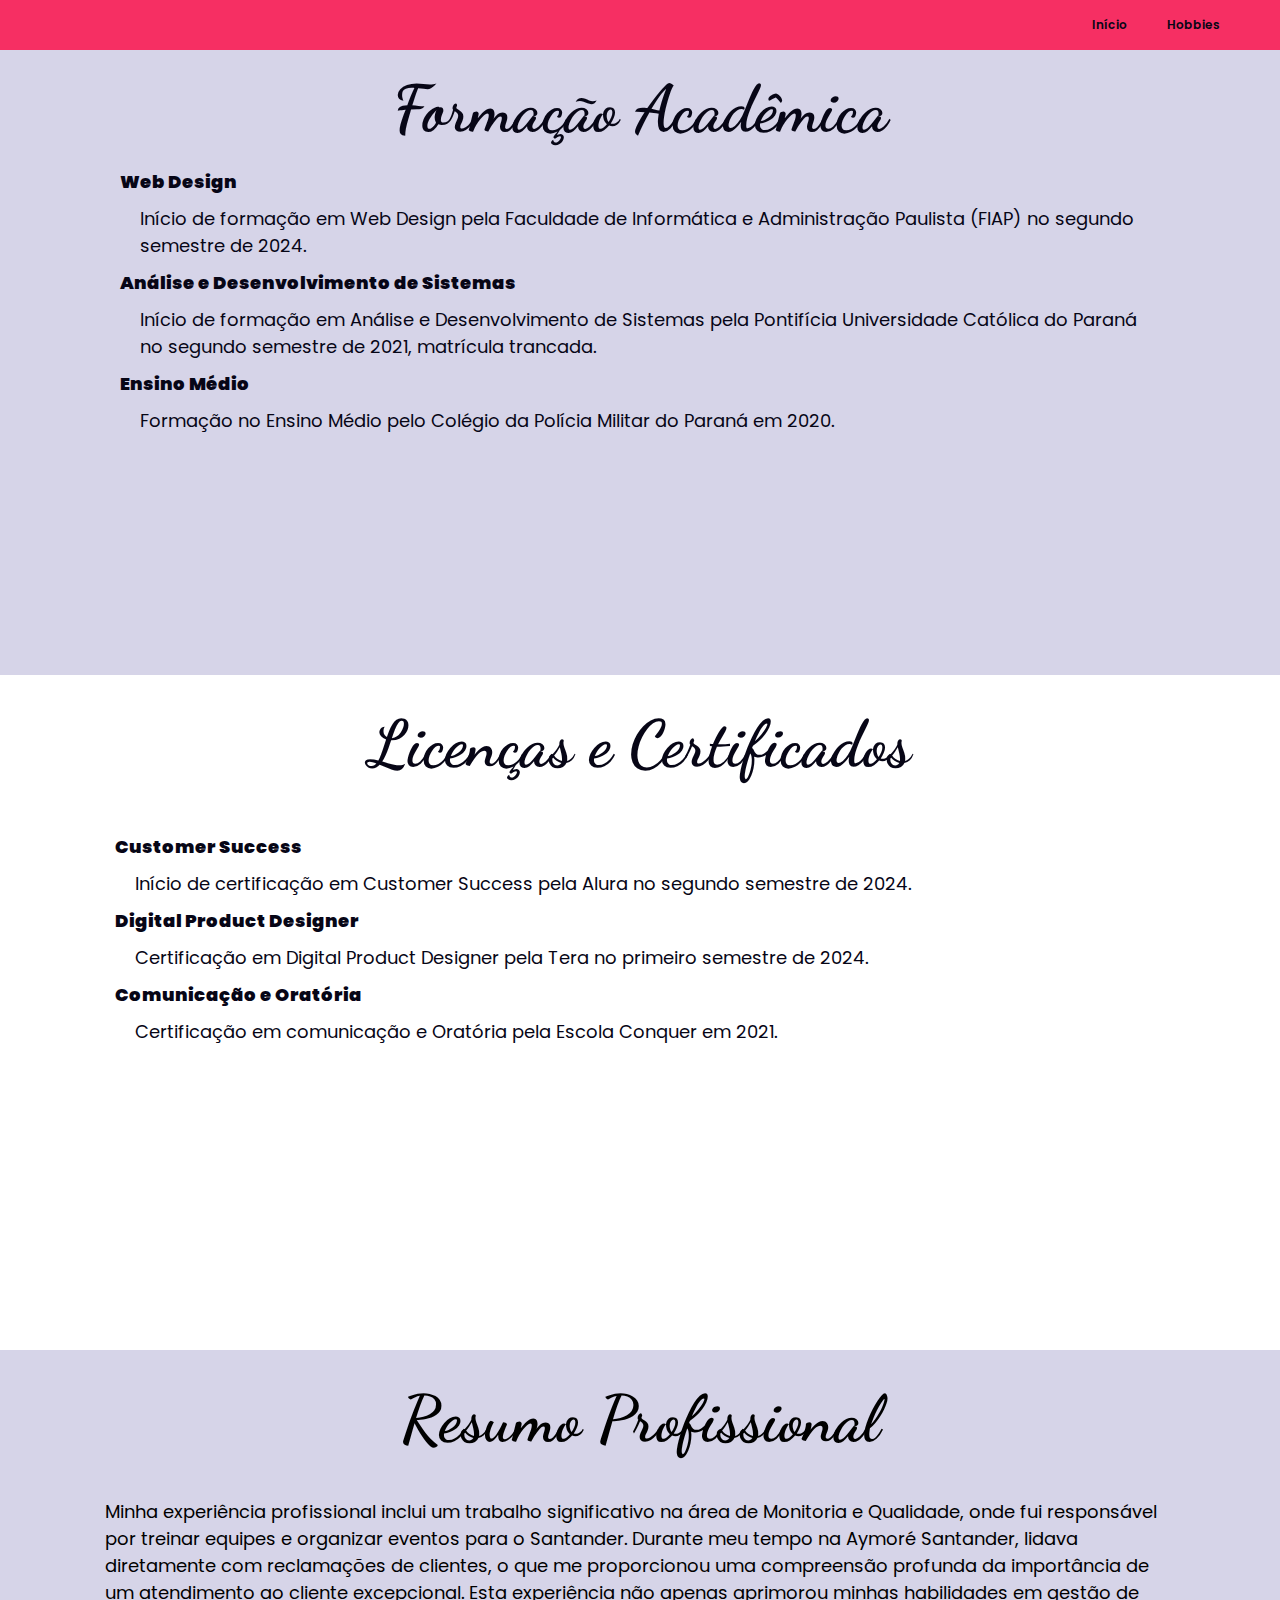
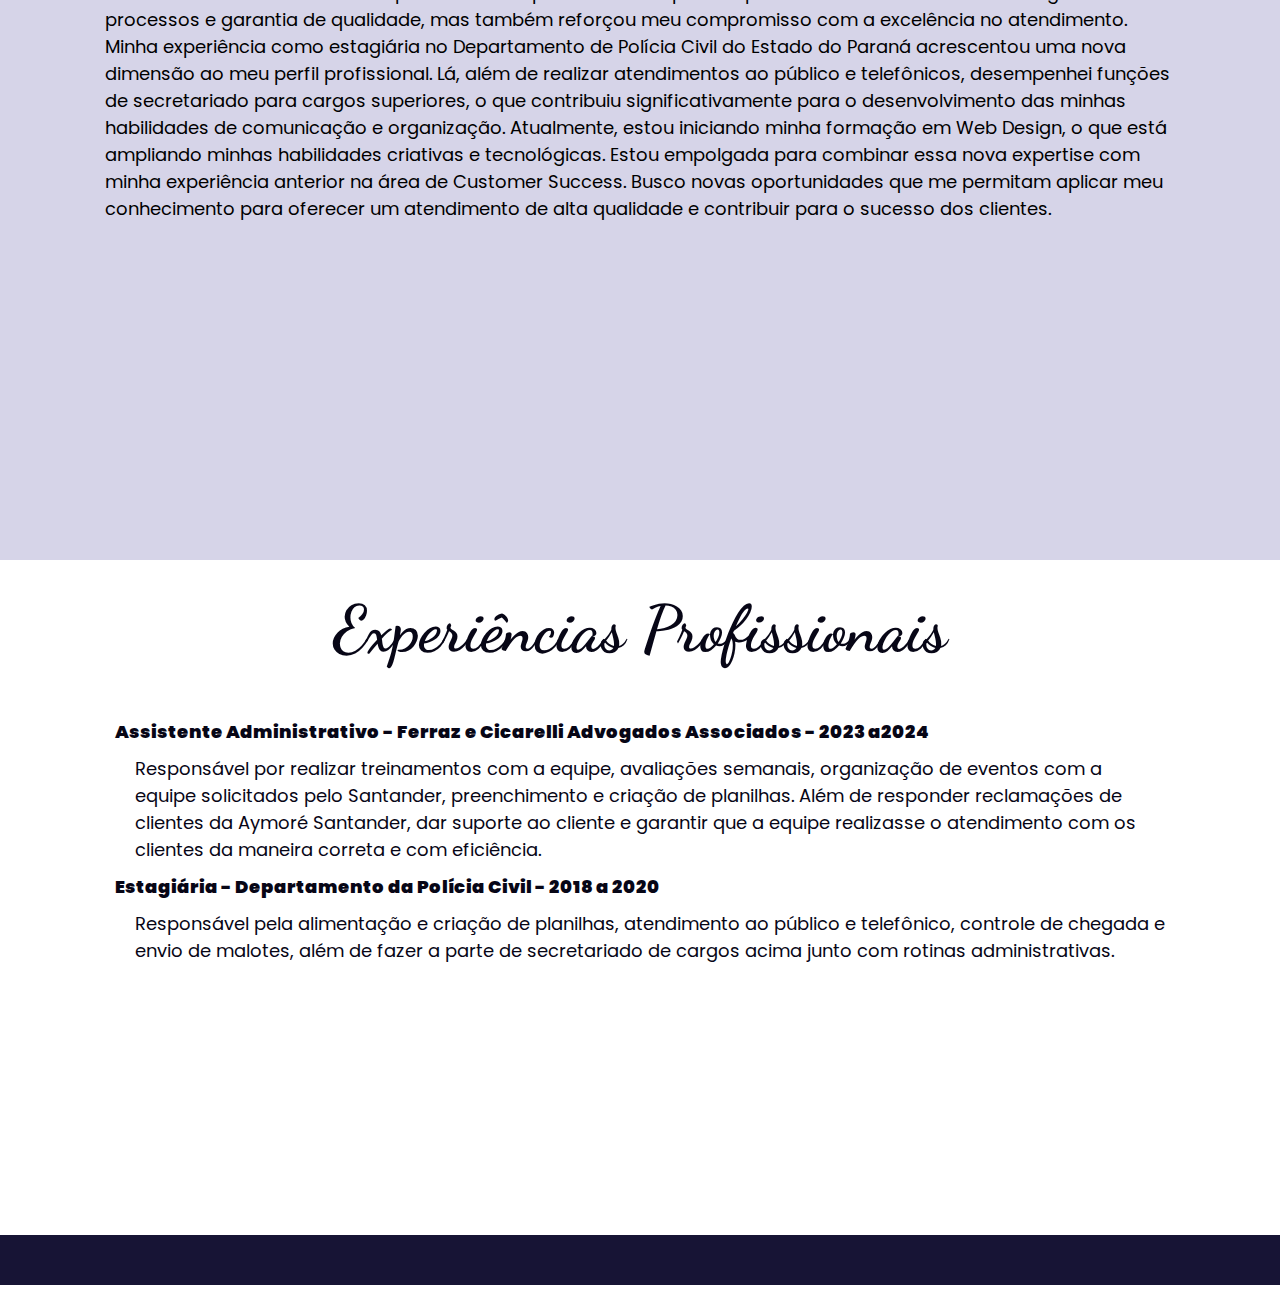
==== assets/Pages/experiências.html @ 2f1df929 "Primeiro commit Projeto Desenvolvimento Web" ====
<!DOCTYPE html>
<html lang="pt-br">
<head>
    <meta charset="UTF-8">
    <meta name="viewport" content="width=device-width, initial-scale=1.0">
    <title>Experiências</title>

    <link rel="stylesheet" href="https://cdnjs.cloudflare.com/ajax/libs/font-awesome/6.6.0/css/all.min.css" integrity="sha512-Kc323vGBEqzTmouAECnVceyQqyqdsSiqLQISBL29aUW4U/M7pSPA/gEUZQqv1cwx4OnYxTxve5UMg5GT6L4JJg==" crossorigin="anonymous" referrerpolicy="no-referrer" />

    <link rel="preconnect" href="https://fonts.googleapis.com">
    <link rel="preconnect" href="https://fonts.gstatic.com" crossorigin>
    <link href="https://fonts.googleapis.com/css2?family=Dancing+Script:wght@400..700&display=swap" rel="stylesheet">

    <link rel="preconnect" href="https://fonts.googleapis.com">
    <link rel="preconnect" href="https://fonts.gstatic.com" crossorigin>
    <link href="https://fonts.googleapis.com/css2?family=Poppins:ital,wght@0,100;0,200;0,300;0,400;0,500;0,600;0,700;0,800;0,900;1,100;1,200;1,300;1,400;1,500;1,600;1,700;1,800;1,900&display=swap" rel="stylesheet">

    <link rel="stylesheet" href="../CSS/experiências.css">

</head>
<body>
    <!-- ínicio do header  -->
    <header class="header">
        <h1>
            <a href="../../index.html"><i class="fa-solid fa-a"></i><i class="fa-solid fa-r"></i></a>
        </h1>

        <nav>
            <ul>
                <li><a href="../../index.html">Início</a></li>
                <li><a href="./hobbies.html">Hobbies</a></li>
            </ul>
        </nav>
    </header>
<!-- fim do header  -->

<!-- início do main  -->
    <main class="main">
        <div class="box1">
            <h1>Formação Acadêmica</h1>
            <dl>
                <dt>Web Design</dt>
                <dd>Início de formação em Web Design pela Faculdade de Informática e Administração Paulista (FIAP) no segundo semestre de 2024.</dd>

                <dt>Análise e Desenvolvimento de Sistemas</dt>
                <dd>Início de formação em Análise e Desenvolvimento de Sistemas pela Pontifícia Universidade Católica do Paraná no segundo semestre de 2021, matrícula trancada.</dd>
                
                <dt>Ensino Médio</dt>
                <dd>Formação no Ensino Médio pelo Colégio da Polícia Militar do Paraná em 2020.</dd>
            </dl>
        </div>
    </main>
<!-- fim do main  -->

<!-- início do article  -->
    <article class="article">
        <div class="box2">
            <h1>Licenças e Certificados</h1>
            <dl>
                <dt>Customer Success</dt>
                <dd>Início de certificação em Customer Success pela Alura no segundo semestre de 2024.</dd>
                
                <dt>Digital Product Designer</dt>
                <dd>Certificação em Digital Product Designer pela Tera no primeiro semestre de 2024.</dd>
                
                <dt>Comunicação e Oratória</dt>
                <dd>Certificação em comunicação e Oratória pela Escola Conquer em 2021.</dd>
            </dl>
        </div>
    </article>
<!-- fim do article  -->

<!-- início da section  -->
    <section class="section">
        <h1>Resumo Profissional</h1>
        <p>Minha experiência profissional inclui um trabalho significativo na área de Monitoria e Qualidade, onde fui responsável por treinar equipes e organizar eventos para o Santander. Durante meu tempo na Aymoré Santander, lidava diretamente com reclamações de clientes, o que me proporcionou uma compreensão profunda da importância de um atendimento ao cliente excepcional. Esta experiência não apenas aprimorou minhas habilidades em gestão de processos e garantia de qualidade, mas também reforçou meu compromisso com a excelência no atendimento.

        Minha experiência como estagiária no Departamento de Polícia Civil do Estado do Paraná acrescentou uma nova dimensão ao meu perfil profissional. Lá, além de realizar atendimentos ao público e telefônicos, desempenhei funções de secretariado para cargos superiores, o que contribuiu significativamente para o desenvolvimento das minhas habilidades de comunicação e organização.
            
        Atualmente, estou iniciando minha formação em Web Design, o que está ampliando minhas habilidades criativas e tecnológicas. Estou empolgada para combinar essa nova expertise com minha experiência anterior na área de Customer Success. Busco novas oportunidades que me permitam aplicar meu conhecimento para oferecer um atendimento de alta qualidade e contribuir para o sucesso dos clientes.</p>
    </section>
<!-- fim da section  -->

<!-- início do article  -->
<article class="article">
    <div class="box2">
        <h1>Experiências Profissionais</h1>
        <dl>
            <dt>Assistente Administrativo - Ferraz e Cicarelli Advogados Associados - 2023 a2024</dt>
            <dd>Responsável por realizar treinamentos com a equipe, avaliações semanais, organização de eventos com a equipe solicitados pelo Santander, preenchimento e criação de planilhas. Além de responder reclamações de clientes da Aymoré Santander, dar suporte ao cliente e garantir que a equipe realizasse o atendimento com os clientes da maneira correta e com eficiência.</dd>
            
            <dt>Estagiária - Departamento da Polícia Civil - 2018 a 2020</dt>
            <dd>Responsável pela alimentação e criação de planilhas, atendimento ao público e telefônico, controle de chegada e envio de malotes, além de fazer a parte de secretariado de cargos acima junto com rotinas administrativas.</dd>
        </dl>
    </div>
</article>
<!-- fim do article  -->

<!-- início do footer  -->
<footer class="footer">
    <h1>
        <a href="../Pages/hobbies.html"><i class="fa-solid fa-chevron-left"></i></a>
    </h1>
    <nav>
        <ul>
            <li><a href="https://www.instagram.com/alinerferr?igsh=MTB2ajNmM253OGowMQ%3D%3D&utm_source=qr" target="_blank"><i class="fa-brands fa-instagram"></i></a></li>
            <li><a href="https://www.linkedin.com/in/aline-rocha-2189471b1" target="_blank"><i class="fa-brands fa-linkedin"></i></a></li>
            <li><a href="tel:41988330864" target="_blank"><i class="fa-brands fa-whatsapp"></i></a></li>
        </ul>
    </nav>
</footer>
<!-- fim do footeer  -->
</body>
</html>
---- assets/CSS/experiências.css ----
* {
    margin: 0;
    padding: 0;
    box-sizing: border-box;
}

:root {
    --bg-color-lightest: RGB(255, 255, 255);
    --bg-color-light: RGB(214, 212, 232);
    --bg-color-mid: RGB(143, 138, 192);
    --bg-color-dark: RGB(23, 20, 53);
    --bg-color-darkest: RGB(7, 6, 22);
    --bg-color-brand: RGB(246, 47, 99);
}

html {
    font-size: 62.5%;
}

body {
    font-family: "Poppins", sans-serif;
}

.header a {
    color: var(--bg-color-darkest);
    text-decoration: none;
}

.header a:hover {
    color: var(--bg-color-lightest);
    transition: .5s;
}

ul {
    list-style: none;
}

.header {
    width: 100%;
    height: 5rem;
    background-color: var(--bg-color-brand);
    color: var(--bg-color-darkest);
    display: flex;
    align-items: center;
    justify-content: space-between;
    position: fixed;
}

.header h1 {
    margin: 10rem;
    padding: 4rem;
}

.header ul {
    margin: 5rem;
    padding: 1rem;
    font-size: 1.2rem;
    font-weight: 600;
    display: flex;
    gap: 4rem;
}

.main {
    width: 100%;
    height: 75vh;
    background-color: var(--bg-color-light);
    color: var(--bg-color-darkest);
    padding: 7rem;
}

.main h1 {
    font-size: 6.5rem;
    font-family: "Dancing Script", cursive;
    text-align: center;
}

.main dl {
    font-size: 1.8rem;
    padding: 2rem 5rem;
}

.main dt {
    font-weight: 900;
}

.main dd {
    padding: 1rem 0 1rem 2rem;
}

.article {
    width: 100%;
    height: 75vh;
    background-color: var(--bg-color-lightest);
    color: var(--bg-color-darkest);
    padding: 3rem;
}

.article h1 {
    font-size: 6.5rem;
    font-family: "Dancing Script", cursive;
    text-align: center;
    padding: 0 0 3rem 0;
}

.article dl {
    font-size: 1.8rem;
    padding: 2rem 8.5rem;
}

.article dt {
    font-weight: 900;
}

.article dd {
    padding: 1rem 0 1rem 2rem;
}

.section {
    width: 100%;
    height: 90vh;
    background-color: var(--bg-color-light);
    padding: 2rem;
}

.section h1 {
    font-size: 6.5rem;
    font-family: "Dancing Script", cursive;
    text-align: center;
    padding: 1rem 0 2rem 0;
}

.section p {
    font-size: 1.8rem;
    padding: 2rem 8.5rem;
}

.footer {
    width: 100%;
    height: 5rem;
    background-color: var(--bg-color-dark);
    display: flex;
    align-items: center;
    justify-content: space-between;
}

.footer ul {
    display: flex;
    gap: 1.5rem;
}

.footer h1 {
    margin: 2rem;
    padding: 1rem;
}

.footer a {
    color: var(--bg-color-lightest);
    font-size: 2.5rem;
    margin: 5rem;
    padding: 1rem;
}

.footer a:hover {
    color: var(--bg-color-brand);
    transition: .5s;
}
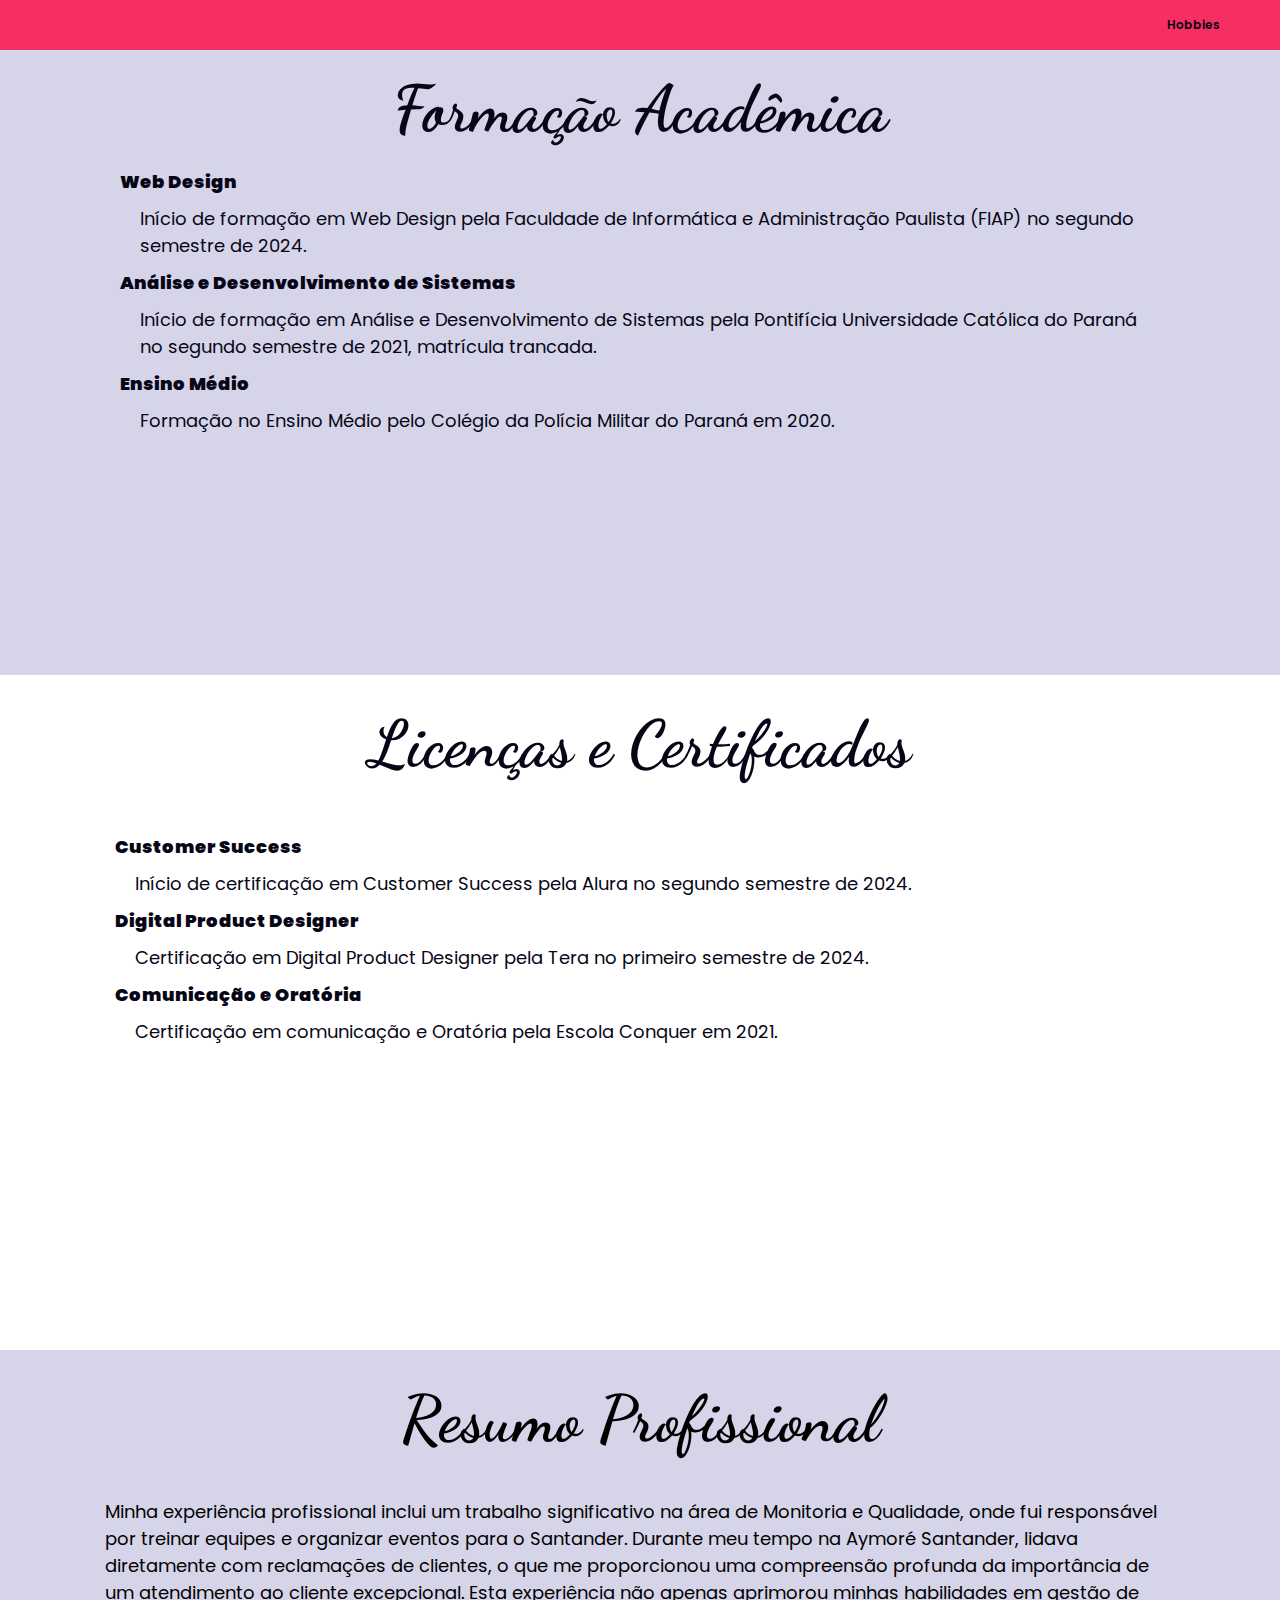
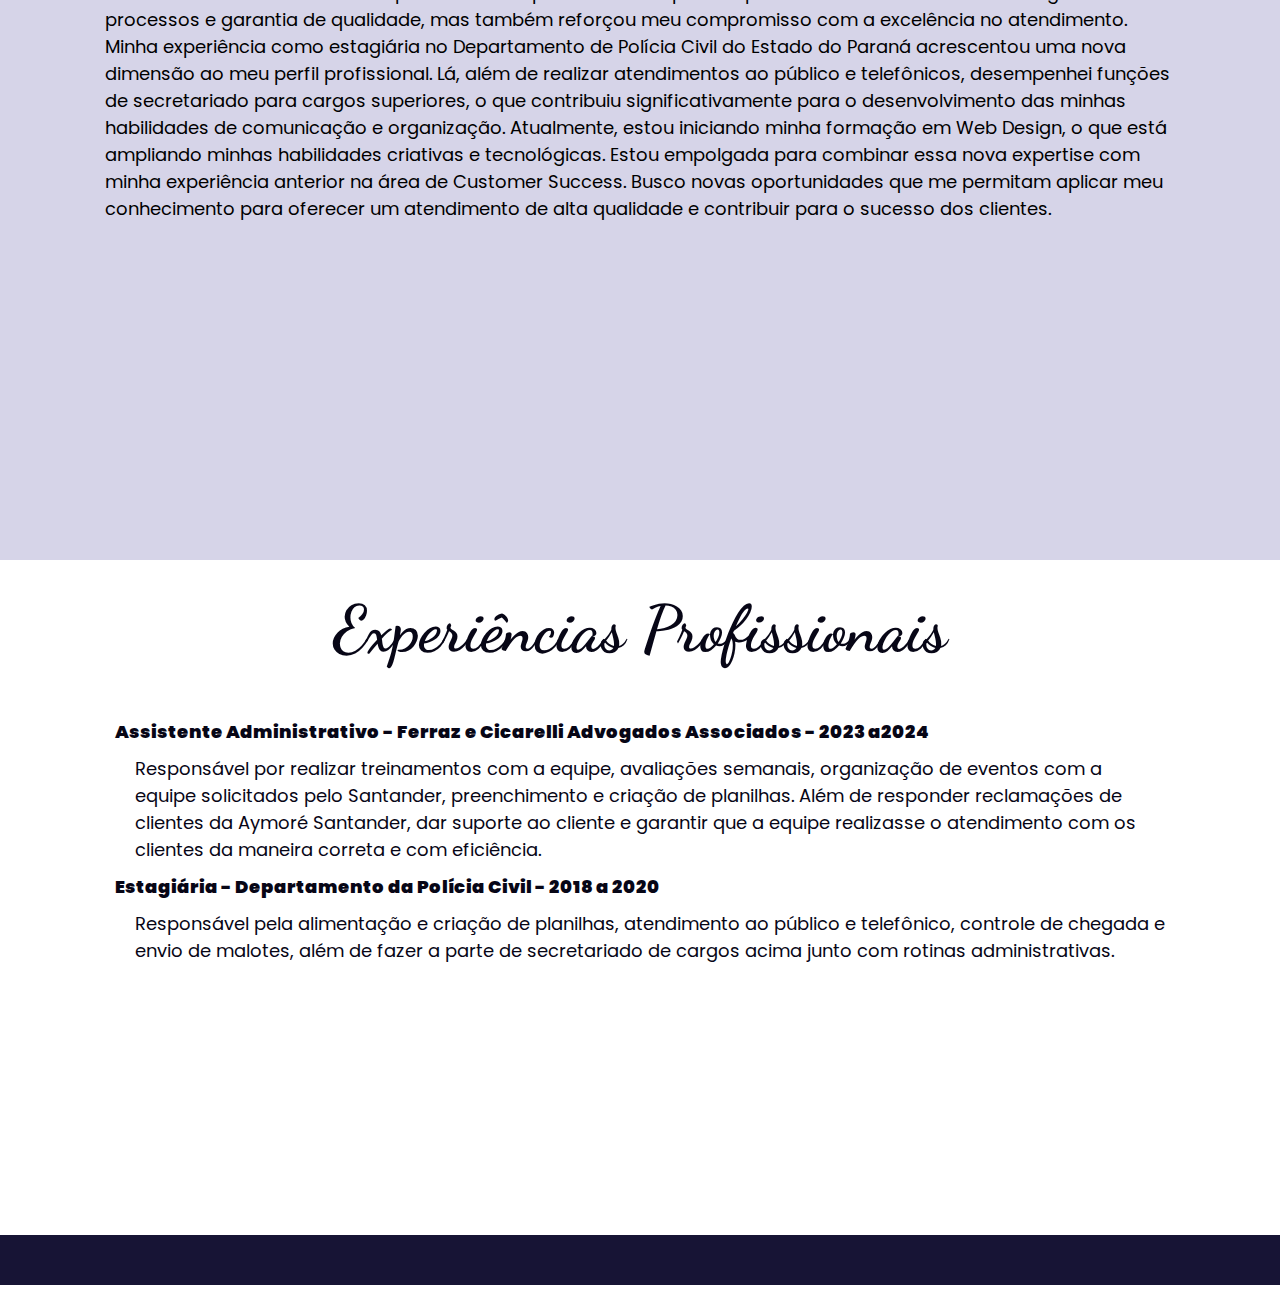
==== commit 29648bd9: "Alterações feitas em documentos HTML e aprimoramentos em CSS" ====
--- a/assets/Pages/experiências.html
+++ b/assets/Pages/experiências.html
@@ -27,7 +27,6 @@
 
         <nav>
             <ul>
-                <li><a href="../../index.html">Início</a></li>
                 <li><a href="./hobbies.html">Hobbies</a></li>
             </ul>
         </nav>
